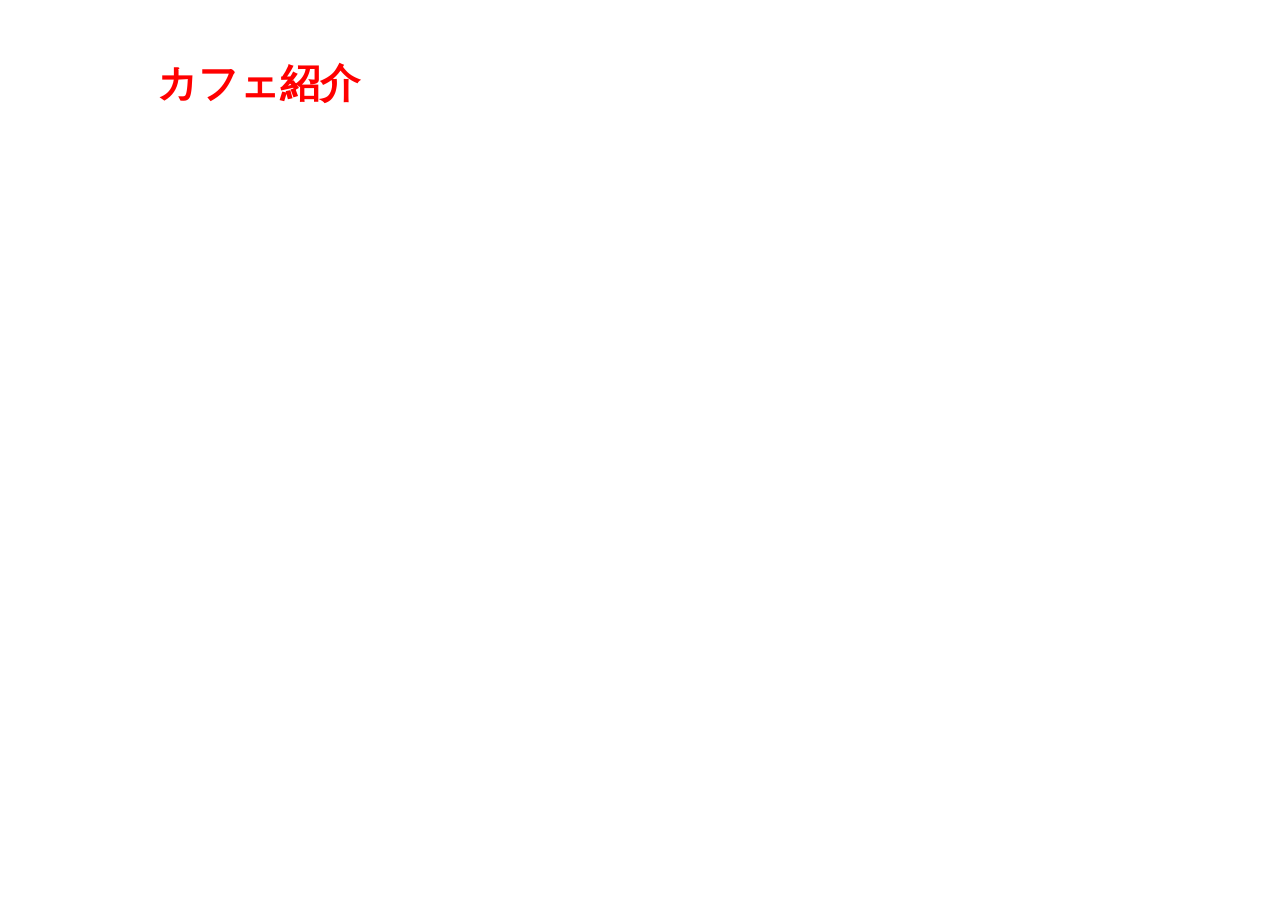
==== index.html @ dd1a15d0 "htmlとcssのファイルの接続と実行確認（仮） 動作確認しただけだから全然変更してください" ====
<!DOCTYPE html>
<html lang="ja">
  <head>
    <meta charset="UTF-8">
    <title>カフェ紹介</title>
    <link rel="stylesheet" type="text/css" href="css/style.css">
  </head>
　<body>
    <h1>
        カフェ紹介
    </h1>
　</body>
---- css/style.css ----
h1{
    font-size: 40px;
    color: #ff0000;
    text-align: center;
    width: 300px;
    padding-left: 100px;
}
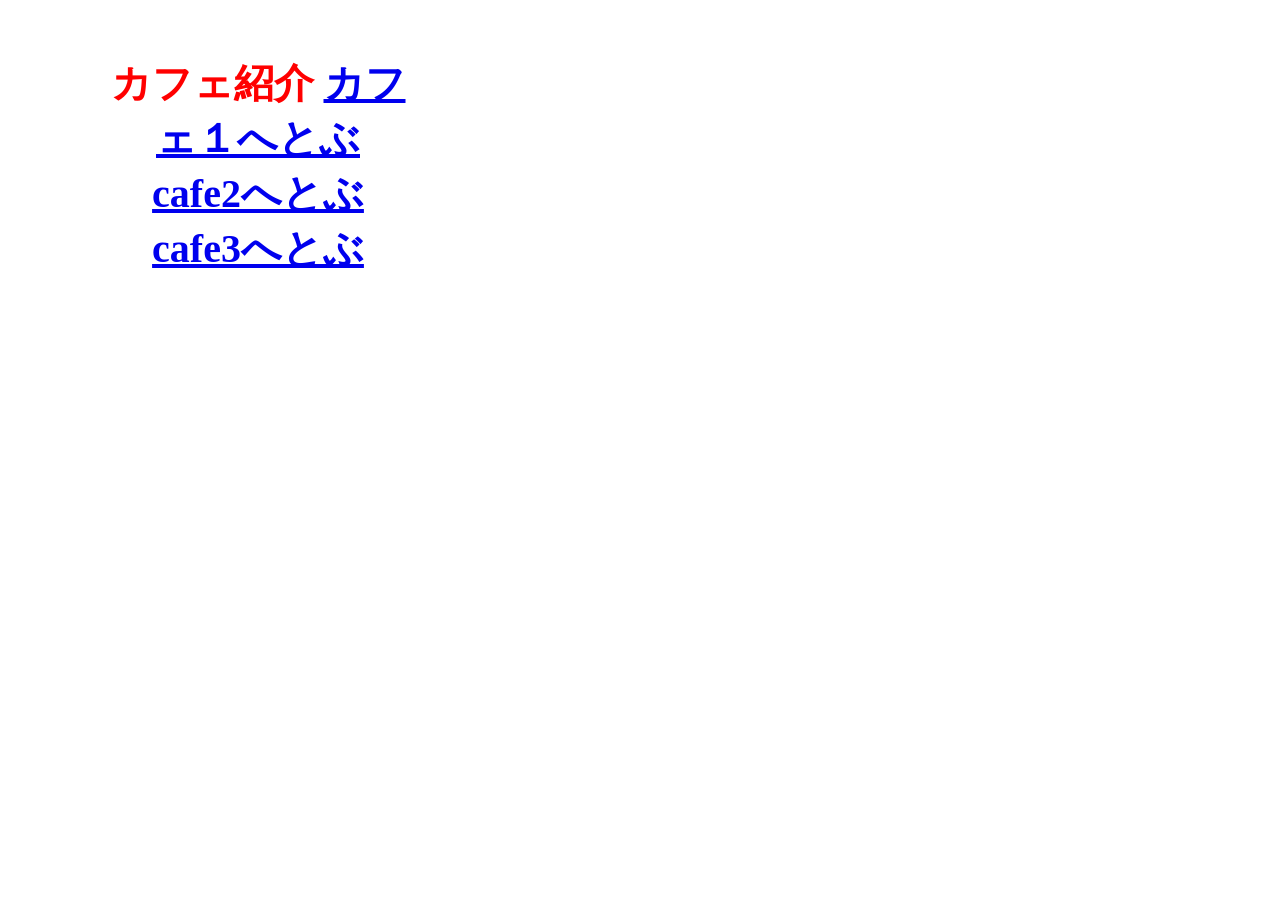
==== commit b07cd255: "リンク作成" ====
--- a/index.html
+++ b/index.html
@@ -8,6 +8,9 @@
 　<body>
     <h1>
         カフェ紹介
+        <a href="cafe1.html">カフェ１へとぶ</a>
+        <a href="cafe2.html">cafe2へとぶ</a>
+        <a href="cafe3.html">cafe3へとぶ</a>
     </h1>
 　</body>
   
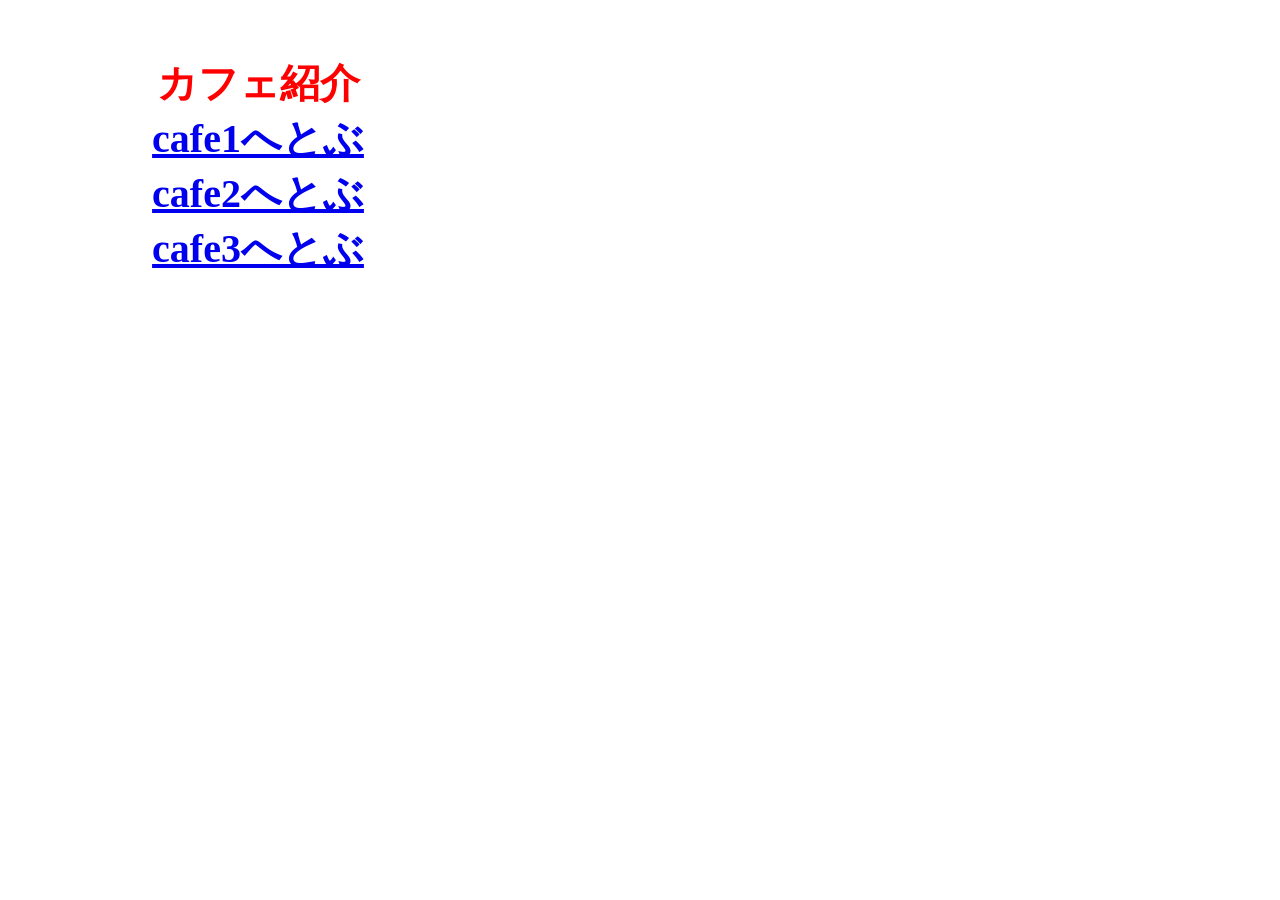
==== commit c3f6173d: "htmlとcssをリンクさせる" ====
--- a/index.html
+++ b/index.html
@@ -8,7 +8,7 @@
 　<body>
     <h1>
         カフェ紹介
-        <a href="cafe1.html">カフェ１へとぶ</a>
+        <a href="cafe1.html">cafe1へとぶ</a>
         <a href="cafe2.html">cafe2へとぶ</a>
         <a href="cafe3.html">cafe3へとぶ</a>
     </h1>
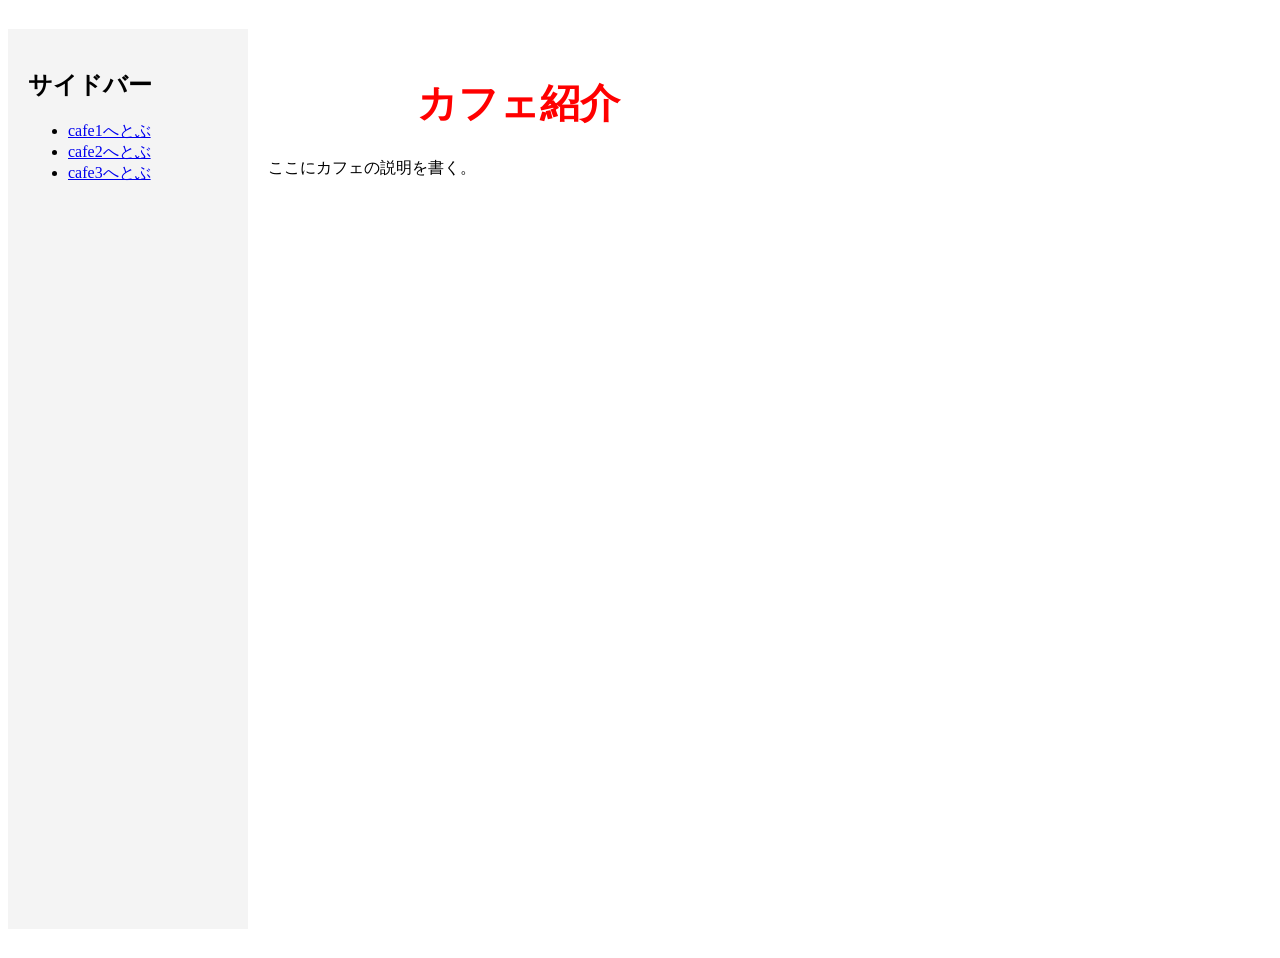
==== commit ae6853c0: "サイドバー作ってみた" ====
--- a/index.html
+++ b/index.html
@@ -6,11 +6,21 @@
     <link rel="stylesheet" type="text/css" href="css/style.css">
   </head>
 　<body>
-    <h1>
-        カフェ紹介
-        <a href="cafe1.html">cafe1へとぶ</a>
-        <a href="cafe2.html">cafe2へとぶ</a>
-        <a href="cafe3.html">cafe3へとぶ</a>
-    </h1>
+  <div class="container">
+  <aside class="sidebar">
+    <h2>サイドバー</h2>
+    <ul>
+      <li><a href="cafe1.html">cafe1へとぶ</a></li>
+      <li><a href="cafe2.html">cafe2へとぶ</a></li>
+      <li><a href="cafe3.html">cafe3へとぶ</a></li>
+    </ul>
+  </aside>
+
+  <main class="content">
+    <h1>カフェ紹介</h1>
+    <p>ここにカフェの説明を書く。</p>
+  </main>
+</div>
+
 　</body>
   
--- a/css/style.css
+++ b/css/style.css
@@ -4,4 +4,19 @@
     text-align: center;
     width: 300px;
     padding-left: 100px;
-}+}
+.container {
+  display: flex;
+  height: 100vh;
+}
+
+.sidebar {
+  width: 200px;
+  background-color: #f4f4f4;
+  padding: 20px;
+}
+
+.content {
+  flex: 1;
+  padding: 20px;
+}
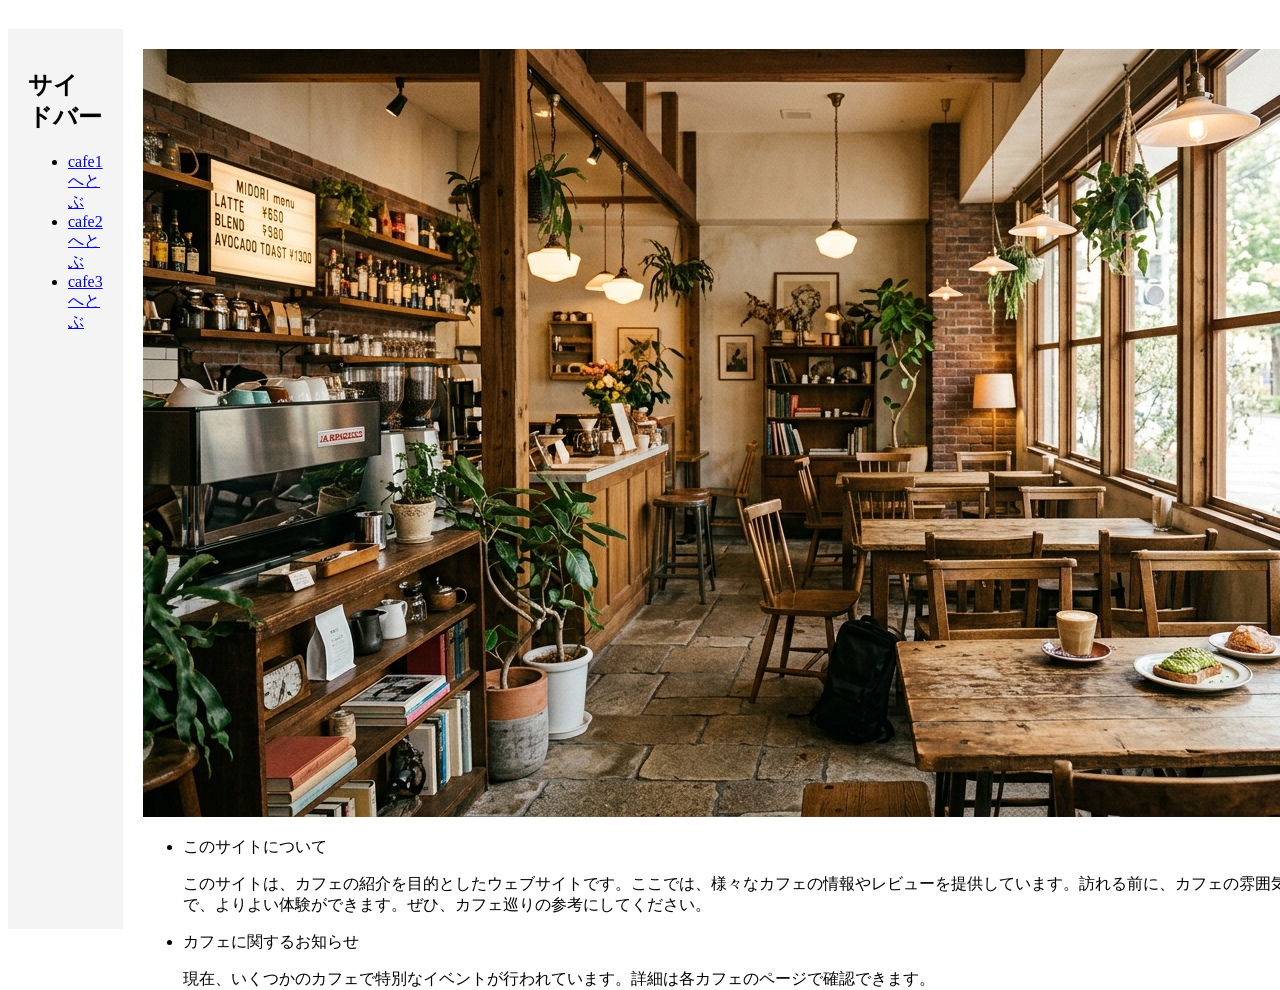
==== commit f6f42394: "indexを作りました" ====
--- a/index.html
+++ b/index.html
@@ -17,8 +17,13 @@
   </aside>
 
   <main class="content">
-    <h1>カフェ紹介</h1>
-    <p>ここにカフェの説明を書く。</p>
+    <img src="images/cafe1.png" alt="カフェの画像">
+    <ul>
+    <li>このサイトについて</li>
+    <p>このサイトは、カフェの紹介を目的としたウェブサイトです。ここでは、様々なカフェの情報やレビューを提供しています。訪れる前に、カフェの雰囲気やメニューを知ることができるので、よりよい体験ができます。ぜひ、カフェ巡りの参考にしてください。</p>
+    <li>カフェに関するお知らせ</li>
+    <p>現在、いくつかのカフェで特別なイベントが行われています。詳細は各カフェのページで確認できます。</p>
+    </ul>
   </main>
 </div>
 
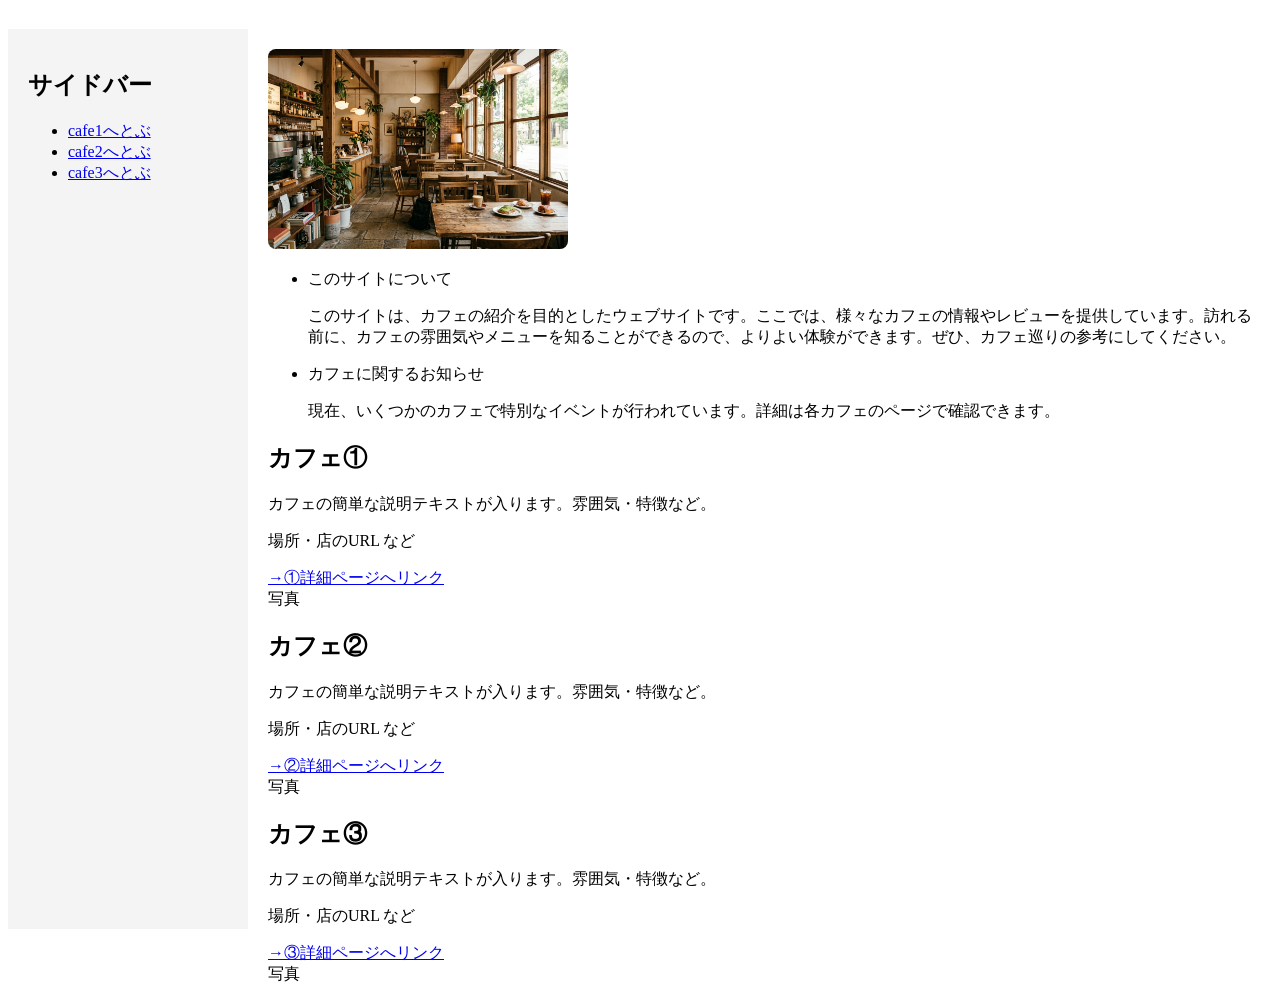
==== commit faca4287: "いろいろ追加する" ====
--- a/index.html
+++ b/index.html
@@ -17,15 +17,42 @@
   </aside>
 
   <main class="content">
-    <img src="images/cafe1.png" alt="カフェの画像">
+    <img src="images/cafe1.png" alt="カフェの画像" class="home-photo">
     <ul>
     <li>このサイトについて</li>
     <p>このサイトは、カフェの紹介を目的としたウェブサイトです。ここでは、様々なカフェの情報やレビューを提供しています。訪れる前に、カフェの雰囲気やメニューを知ることができるので、よりよい体験ができます。ぜひ、カフェ巡りの参考にしてください。</p>
     <li>カフェに関するお知らせ</li>
     <p>現在、いくつかのカフェで特別なイベントが行われています。詳細は各カフェのページで確認できます。</p>
     </ul>
+        <div class="cafe-list">
+
+      <section class="cafe-card">
+        <h2>カフェ①</h2>
+        <p>カフェの簡単な説明テキストが入ります。雰囲気・特徴など。</p>
+        <p>場所・店のURL など</p>
+        <a href="cafe1.html" class="detail-link">→①詳細ページへリンク</a>
+        <div class="photo">写真</div>
+      </section>
+
+      <section class="cafe-card">
+        <h2>カフェ②</h2>
+        <p>カフェの簡単な説明テキストが入ります。雰囲気・特徴など。</p>
+        <p>場所・店のURL など</p>
+        <a href="cafe2.html" class="detail-link">→②詳細ページへリンク</a>
+        <div class="photo">写真</div>
+      </section>
+
+      <section class="cafe-card">
+        <h2>カフェ③</h2>
+        <p>カフェの簡単な説明テキストが入ります。雰囲気・特徴など。</p>
+        <p>場所・店のURL など</p>
+        <a href="cafe3.html" class="detail-link">→③詳細ページへリンク</a>
+        <div class="photo">写真</div>
+      </section>
+
+    </div>
   </main>
-</div>
+  </div>
 
 　</body>
   
--- a/css/style.css
+++ b/css/style.css
@@ -20,3 +20,10 @@
   flex: 1;
   padding: 20px;
 }
+
+.home-photo {
+  width: 300px;   
+  height: 200px;  
+  object-fit: cover; 
+  border-radius: 8px; 
+}
